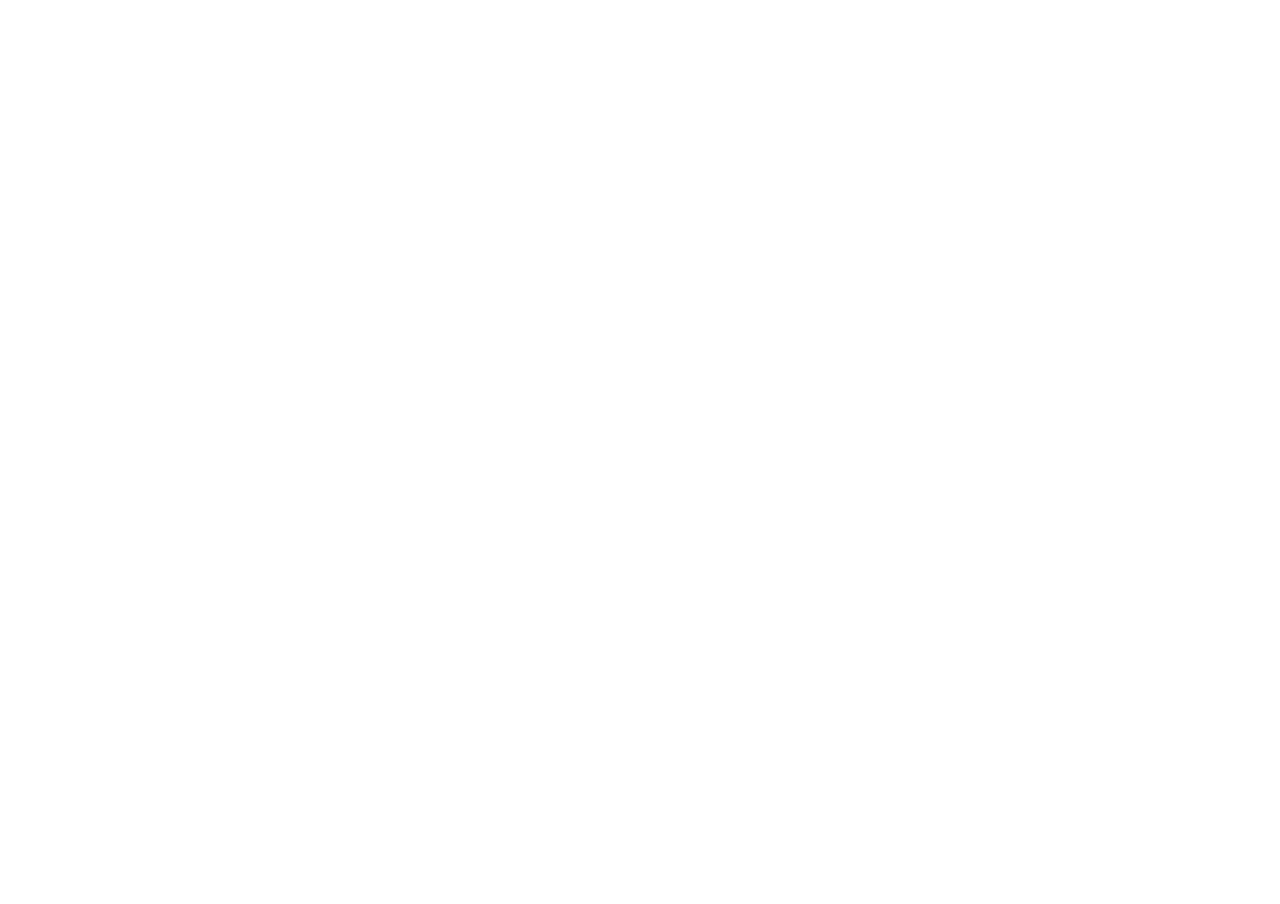
==== index.html @ ad53be05 "Create index.html" ====
<!DOCTYPE html>
<html lang="en">
<head>
  <meta charset="UTF-8">
  <meta name="viewport" content="width=device-width, initial-scale=1.0">
  <title>Colouring Duebendorf</title>
  <style>
    html, body {
      margin: 0;
      padding: 0;
      height: 100%;
      overflow: hidden;
    }
    iframe {
      width: 100%;
      height: 100%;
      border: none;
    }
    #loader {
      position: absolute;
      top: 50%;
      left: 50%;
      transform: translate(-50%, -50%);
      font-family: Arial, sans-serif;
    }
  </style>
</head>
<body>
  <div id="loader">Loading...</div>
  <iframe src="https://experience.arcgis.com/experience/f2bbd7973dbb49a999b37b72c0973015" title="Your App Name" onload="document.getElementById('loader').style.display='none';"></iframe>
</body>
</html>
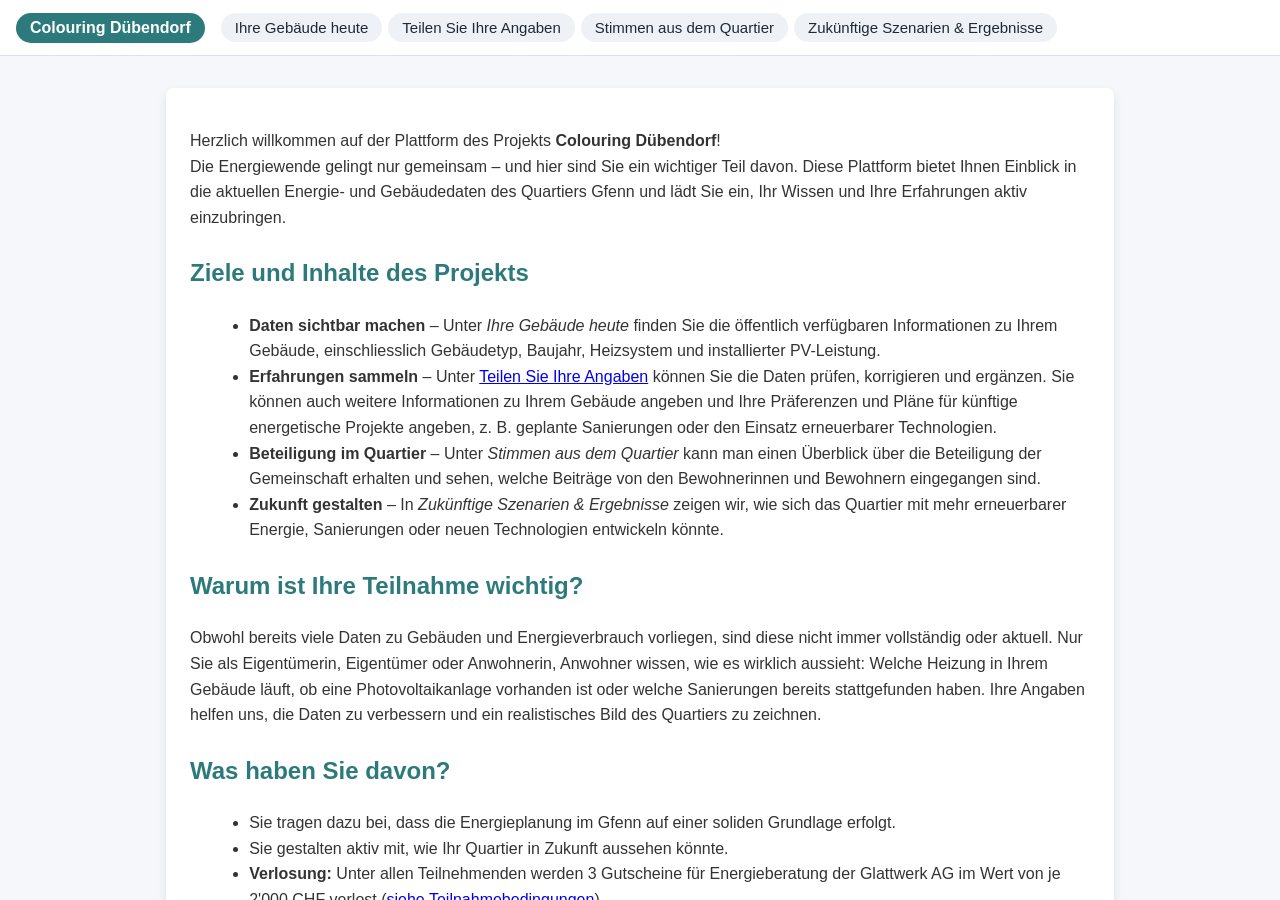
==== commit e5a4d363: "Make the GitHub-Pages-only platform the default; move old version to /v1/ - New static site (from /t" ====
--- a/index.html
+++ b/index.html
@@ -1,32 +1,114 @@
 <!DOCTYPE html>
-<html lang="en">
+<html lang="de">
 <head>
   <meta charset="UTF-8">
   <meta name="viewport" content="width=device-width, initial-scale=1.0">
-  <title>Colouring Duebendorf</title>
-  <style>
-    html, body {
-      margin: 0;
-      padding: 0;
-      height: 100%;
-      overflow: hidden;
-    }
-    iframe {
-      width: 100%;
-      height: 100%;
-      border: none;
-    }
-    #loader {
-      position: absolute;
-      top: 50%;
-      left: 50%;
-      transform: translate(-50%, -50%);
-      font-family: Arial, sans-serif;
-    }
-  </style>
+  <title>Colouring Dübendorf</title>
+  <meta name="description" content="Colouring Dübendorf – Energie- und Gebäudedaten des Quartiers Gfenn">
+  <link rel="stylesheet" href="assets/vendor/leaflet-1.9.4/leaflet.css">
+  <link rel="stylesheet" href="assets/site.css">
 </head>
 <body>
-  <div id="loader">Loading...</div>
-  <iframe src="https://experience.arcgis.com/experience/f2bbd7973dbb49a999b37b72c0973015" title="Your App Name" onload="document.getElementById('loader').style.display='none';"></iframe>
+  <header class="site-header">
+    <a class="brand" href="#projekt">Colouring Dübendorf</a>
+    <nav class="main-nav" aria-label="Hauptnavigation">
+      <a href="#gebaeude">Ihre Gebäude heute</a>
+      <a href="#umfrage">Teilen Sie Ihre Angaben</a>
+      <a href="#stimmen">Stimmen aus dem Quartier</a>
+      <a href="#szenarien">Zukünftige Szenarien &amp; Ergebnisse</a>
+    </nav>
+  </header>
+
+  <main>
+    <!-- Über das Projekt -->
+    <section id="page-projekt" class="page page-iframe" data-page="projekt">
+      <iframe class="page-frame" src="intoduction.html" title="Über das Projekt"></iframe>
+    </section>
+
+    <!-- Ihre Gebäude heute -->
+    <section id="page-gebaeude" class="map-page" data-page="gebaeude">
+      <div class="tabs" role="tablist" aria-label="Thema">
+        <button role="tab" data-theme="typ">Gebäudetyp</button>
+        <button role="tab" data-theme="baujahr">Baujahr</button>
+        <button role="tab" data-theme="heizung">Heizungsart</button>
+        <button role="tab" data-theme="pv">Photovoltaik</button>
+      </div>
+      <div class="map-layout">
+        <aside class="sidebar">
+          <h2 id="gebaeude-chart-title"></h2>
+          <p class="note" id="gebaeude-chart-note"></p>
+          <div class="chart-box" id="gebaeude-chart-box"><canvas id="gebaeude-chart"></canvas></div>
+          <details class="table-view"><summary>Daten als Tabelle</summary><div id="gebaeude-table"></div></details>
+          <p class="source" id="gebaeude-source"></p>
+        </aside>
+        <div class="map" id="map-gebaeude" role="region" aria-label="Karte Gebäude"></div>
+      </div>
+    </section>
+
+    <!-- Teilen Sie Ihre Angaben -->
+    <section id="page-umfrage" class="page text-page" data-page="umfrage">
+      <article>
+        <h1>Teilen Sie Ihre Angaben</h1>
+        <div class="callout">
+          <p><strong>Die Umfrage ist abgeschlossen.</strong></p>
+          <p>Die Rückmeldungen der Bewohnerschaft flossen bis Ende 2025 direkt in das Projekt ein. Insgesamt gingen 69 Rückmeldungen ein. Vielen Dank für Ihre Unterstützung!</p>
+        </div>
+        <p>Eine Übersicht über die Beteiligung finden Sie unter <a href="#stimmen">Stimmen aus dem Quartier</a>, erste Ergebnisse unter <a href="#szenarien">Zukünftige Szenarien &amp; Ergebnisse</a>.</p>
+        <p>Bei Fragen wenden Sie sich gerne an das <a href="intoduction.html" target="_blank">Projektteam</a>.</p>
+      </article>
+    </section>
+
+    <!-- Stimmen aus dem Quartier -->
+    <section id="page-stimmen" class="map-page" data-page="stimmen">
+      <div class="map-layout">
+        <aside class="sidebar">
+          <h2>Sind die öffentlichen Daten korrekt?</h2>
+          <p class="note" id="stimmen-note"></p>
+          <div class="chart-box" id="stimmen-chart-box"><canvas id="stimmen-chart"></canvas></div>
+          <details class="table-view"><summary>Daten als Tabelle</summary><div id="stimmen-table"></div></details>
+          <p class="source">Die Karte zeigt, für welche Gebäude Umfrageantworten eingegangen sind. Es werden keine Einzelantworten angezeigt.</p>
+        </aside>
+        <div class="map" id="map-stimmen" role="region" aria-label="Karte Umfrageantworten"></div>
+      </div>
+    </section>
+
+    <!-- Zukünftige Szenarien & Ergebnisse -->
+    <section id="page-szenarien" class="page text-page" data-page="szenarien">
+      <article>
+        <h1>Fortschritte und Ergebnisse auf dem Weg zu einem nachhaltigen Quartier Gfenn</h1>
+        <p><em>Projektlaufzeit: Okt. 2024 – Jul. 2026 · Urban Energy Systems Laboratory, Empa</em></p>
+
+        <h2>Ergebnisse der Umfrage im Quartier Gfenn</h2>
+        <ul>
+          <li><strong>Datenqualität:</strong> Dass rund 40&nbsp;% der Teilnehmenden Gebäudeangaben korrigiert haben, unterstreicht die Relevanz des Feedbacks aus der Bevölkerung.</li>
+          <li><strong>Gemeinschaftliche Energielösungen:</strong> Über 65&nbsp;% interessieren sich für lokale Lösungen wie Energiegemeinschaften.</li>
+          <li><strong>Energiewende:</strong> 55&nbsp;% unterstützen die nachhaltige Transformation; 26&nbsp;% sehen Gfenn in einer Vorreiterrolle.</li>
+        </ul>
+
+        <h2>Vorläufige Ergebnisse der Energiesystemanalyse</h2>
+        <ul>
+          <li>Es wurden drei Szenarien verglichen: ein Basisszenario, ein kostenoptimiertes Szenario und ein emissionsoptimiertes Szenario.</li>
+          <li><strong>Kostenoptimiert:</strong> Gebäudemassnahmen können die Kosten um bis zu 15&nbsp;% und die CO₂-Emissionen um rund 40&nbsp;% senken, erfordern jedoch höhere Anfangsinvestitionen.</li>
+          <li><strong>Emissionsoptimiert:</strong> Mit weitergehenden Investitionen lassen sich die CO₂-Emissionen um bis zu 70&nbsp;% reduzieren.</li>
+        </ul>
+
+        <h2>Zusammenfassung &amp; Ausblick</h2>
+        <ul>
+          <li>Die Rückmeldungen aus der Bewohnerschaft verbessern die Datenqualität und stärken die Energiesystemmodellierung.</li>
+          <li>In der nächsten Projektphase werden verschiedene zukünftige Energieszenarien für Gfenn analysiert, um Kosten, Emissionen und Technologieoptionen zu bewerten und um fundierte sowie transparente Planungsentscheidungen zu unterstützen.</li>
+        </ul>
+
+        <h2>Projektposter</h2>
+        <p>Alle Grafiken und Kennzahlen finden Sie im <a href="GV_Gfenn_Project_Poster_2026_v1b.pdf" target="_blank">Projektposter (PDF, 3.4&nbsp;MB)</a>.</p>
+        <object class="poster-frame" data="GV_Gfenn_Project_Poster_2026_v1b.pdf" type="application/pdf" aria-label="Projektposter">
+          <p><a href="GV_Gfenn_Project_Poster_2026_v1b.pdf" target="_blank">Projektposter öffnen</a></p>
+        </object>
+      </article>
+    </section>
+  </main>
+
+  <script src="assets/vendor/leaflet-1.9.4/leaflet.js"></script>
+  <script src="assets/vendor/chartjs-4.4.1/chart.umd.js"></script>
+  <script src="assets/app.js"></script>
 </body>
 </html>
--- a/assets/vendor/leaflet-1.9.4/leaflet.css
+++ b/assets/vendor/leaflet-1.9.4/leaflet.css
@@ -0,0 +1,661 @@
+/* required styles */
+
+.leaflet-pane,
+.leaflet-tile,
+.leaflet-marker-icon,
+.leaflet-marker-shadow,
+.leaflet-tile-container,
+.leaflet-pane > svg,
+.leaflet-pane > canvas,
+.leaflet-zoom-box,
+.leaflet-image-layer,
+.leaflet-layer {
+	position: absolute;
+	left: 0;
+	top: 0;
+	}
+.leaflet-container {
+	overflow: hidden;
+	}
+.leaflet-tile,
+.leaflet-marker-icon,
+.leaflet-marker-shadow {
+	-webkit-user-select: none;
+	   -moz-user-select: none;
+	        user-select: none;
+	  -webkit-user-drag: none;
+	}
+/* Prevents IE11 from highlighting tiles in blue */
+.leaflet-tile::selection {
+	background: transparent;
+}
+/* Safari renders non-retina tile on retina better with this, but Chrome is worse */
+.leaflet-safari .leaflet-tile {
+	image-rendering: -webkit-optimize-contrast;
+	}
+/* hack that prevents hw layers "stretching" when loading new tiles */
+.leaflet-safari .leaflet-tile-container {
+	width: 1600px;
+	height: 1600px;
+	-webkit-transform-origin: 0 0;
+	}
+.leaflet-marker-icon,
+.leaflet-marker-shadow {
+	display: block;
+	}
+/* .leaflet-container svg: reset svg max-width decleration shipped in Joomla! (joomla.org) 3.x */
+/* .leaflet-container img: map is broken in FF if you have max-width: 100% on tiles */
+.leaflet-container .leaflet-overlay-pane svg {
+	max-width: none !important;
+	max-height: none !important;
+	}
+.leaflet-container .leaflet-marker-pane img,
+.leaflet-container .leaflet-shadow-pane img,
+.leaflet-container .leaflet-tile-pane img,
+.leaflet-container img.leaflet-image-layer,
+.leaflet-container .leaflet-tile {
+	max-width: none !important;
+	max-height: none !important;
+	width: auto;
+	padding: 0;
+	}
+
+.leaflet-container img.leaflet-tile {
+	/* See: https://bugs.chromium.org/p/chromium/issues/detail?id=600120 */
+	mix-blend-mode: plus-lighter;
+}
+
+.leaflet-container.leaflet-touch-zoom {
+	-ms-touch-action: pan-x pan-y;
+	touch-action: pan-x pan-y;
+	}
+.leaflet-container.leaflet-touch-drag {
+	-ms-touch-action: pinch-zoom;
+	/* Fallback for FF which doesn't support pinch-zoom */
+	touch-action: none;
+	touch-action: pinch-zoom;
+}
+.leaflet-container.leaflet-touch-drag.leaflet-touch-zoom {
+	-ms-touch-action: none;
+	touch-action: none;
+}
+.leaflet-container {
+	-webkit-tap-highlight-color: transparent;
+}
+.leaflet-container a {
+	-webkit-tap-highlight-color: rgba(51, 181, 229, 0.4);
+}
+.leaflet-tile {
+	filter: inherit;
+	visibility: hidden;
+	}
+.leaflet-tile-loaded {
+	visibility: inherit;
+	}
+.leaflet-zoom-box {
+	width: 0;
+	height: 0;
+	-moz-box-sizing: border-box;
+	     box-sizing: border-box;
+	z-index: 800;
+	}
+/* workaround for https://bugzilla.mozilla.org/show_bug.cgi?id=888319 */
+.leaflet-overlay-pane svg {
+	-moz-user-select: none;
+	}
+
+.leaflet-pane         { z-index: 400; }
+
+.leaflet-tile-pane    { z-index: 200; }
+.leaflet-overlay-pane { z-index: 400; }
+.leaflet-shadow-pane  { z-index: 500; }
+.leaflet-marker-pane  { z-index: 600; }
+.leaflet-tooltip-pane   { z-index: 650; }
+.leaflet-popup-pane   { z-index: 700; }
+
+.leaflet-map-pane canvas { z-index: 100; }
+.leaflet-map-pane svg    { z-index: 200; }
+
+.leaflet-vml-shape {
+	width: 1px;
+	height: 1px;
+	}
+.lvml {
+	behavior: url(#default#VML);
+	display: inline-block;
+	position: absolute;
+	}
+
+
+/* control positioning */
+
+.leaflet-control {
+	position: relative;
+	z-index: 800;
+	pointer-events: visiblePainted; /* IE 9-10 doesn't have auto */
+	pointer-events: auto;
+	}
+.leaflet-top,
+.leaflet-bottom {
+	position: absolute;
+	z-index: 1000;
+	pointer-events: none;
+	}
+.leaflet-top {
+	top: 0;
+	}
+.leaflet-right {
+	right: 0;
+	}
+.leaflet-bottom {
+	bottom: 0;
+	}
+.leaflet-left {
+	left: 0;
+	}
+.leaflet-control {
+	float: left;
+	clear: both;
+	}
+.leaflet-right .leaflet-control {
+	float: right;
+	}
+.leaflet-top .leaflet-control {
+	margin-top: 10px;
+	}
+.leaflet-bottom .leaflet-control {
+	margin-bottom: 10px;
+	}
+.leaflet-left .leaflet-control {
+	margin-left: 10px;
+	}
+.leaflet-right .leaflet-control {
+	margin-right: 10px;
+	}
+
+
+/* zoom and fade animations */
+
+.leaflet-fade-anim .leaflet-popup {
+	opacity: 0;
+	-webkit-transition: opacity 0.2s linear;
+	   -moz-transition: opacity 0.2s linear;
+	        transition: opacity 0.2s linear;
+	}
+.leaflet-fade-anim .leaflet-map-pane .leaflet-popup {
+	opacity: 1;
+	}
+.leaflet-zoom-animated {
+	-webkit-transform-origin: 0 0;
+	    -ms-transform-origin: 0 0;
+	        transform-origin: 0 0;
+	}
+svg.leaflet-zoom-animated {
+	will-change: transform;
+}
+
+.leaflet-zoom-anim .leaflet-zoom-animated {
+	-webkit-transition: -webkit-transform 0.25s cubic-bezier(0,0,0.25,1);
+	   -moz-transition:    -moz-transform 0.25s cubic-bezier(0,0,0.25,1);
+	        transition:         transform 0.25s cubic-bezier(0,0,0.25,1);
+	}
+.leaflet-zoom-anim .leaflet-tile,
+.leaflet-pan-anim .leaflet-tile {
+	-webkit-transition: none;
+	   -moz-transition: none;
+	        transition: none;
+	}
+
+.leaflet-zoom-anim .leaflet-zoom-hide {
+	visibility: hidden;
+	}
+
+
+/* cursors */
+
+.leaflet-interactive {
+	cursor: pointer;
+	}
+.leaflet-grab {
+	cursor: -webkit-grab;
+	cursor:    -moz-grab;
+	cursor:         grab;
+	}
+.leaflet-crosshair,
+.leaflet-crosshair .leaflet-interactive {
+	cursor: crosshair;
+	}
+.leaflet-popup-pane,
+.leaflet-control {
+	cursor: auto;
+	}
+.leaflet-dragging .leaflet-grab,
+.leaflet-dragging .leaflet-grab .leaflet-interactive,
+.leaflet-dragging .leaflet-marker-draggable {
+	cursor: move;
+	cursor: -webkit-grabbing;
+	cursor:    -moz-grabbing;
+	cursor:         grabbing;
+	}
+
+/* marker & overlays interactivity */
+.leaflet-marker-icon,
+.leaflet-marker-shadow,
+.leaflet-image-layer,
+.leaflet-pane > svg path,
+.leaflet-tile-container {
+	pointer-events: none;
+	}
+
+.leaflet-marker-icon.leaflet-interactive,
+.leaflet-image-layer.leaflet-interactive,
+.leaflet-pane > svg path.leaflet-interactive,
+svg.leaflet-image-layer.leaflet-interactive path {
+	pointer-events: visiblePainted; /* IE 9-10 doesn't have auto */
+	pointer-events: auto;
+	}
+
+/* visual tweaks */
+
+.leaflet-container {
+	background: #ddd;
+	outline-offset: 1px;
+	}
+.leaflet-container a {
+	color: #0078A8;
+	}
+.leaflet-zoom-box {
+	border: 2px dotted #38f;
+	background: rgba(255,255,255,0.5);
+	}
+
+
+/* general typography */
+.leaflet-container {
+	font-family: "Helvetica Neue", Arial, Helvetica, sans-serif;
+	font-size: 12px;
+	font-size: 0.75rem;
+	line-height: 1.5;
+	}
+
+
+/* general toolbar styles */
+
+.leaflet-bar {
+	box-shadow: 0 1px 5px rgba(0,0,0,0.65);
+	border-radius: 4px;
+	}
+.leaflet-bar a {
+	background-color: #fff;
+	border-bottom: 1px solid #ccc;
+	width: 26px;
+	height: 26px;
+	line-height: 26px;
+	display: block;
+	text-align: center;
+	text-decoration: none;
+	color: black;
+	}
+.leaflet-bar a,
+.leaflet-control-layers-toggle {
+	background-position: 50% 50%;
+	background-repeat: no-repeat;
+	display: block;
+	}
+.leaflet-bar a:hover,
+.leaflet-bar a:focus {
+	background-color: #f4f4f4;
+	}
+.leaflet-bar a:first-child {
+	border-top-left-radius: 4px;
+	border-top-right-radius: 4px;
+	}
+.leaflet-bar a:last-child {
+	border-bottom-left-radius: 4px;
+	border-bottom-right-radius: 4px;
+	border-bottom: none;
+	}
+.leaflet-bar a.leaflet-disabled {
+	cursor: default;
+	background-color: #f4f4f4;
+	color: #bbb;
+	}
+
+.leaflet-touch .leaflet-bar a {
+	width: 30px;
+	height: 30px;
+	line-height: 30px;
+	}
+.leaflet-touch .leaflet-bar a:first-child {
+	border-top-left-radius: 2px;
+	border-top-right-radius: 2px;
+	}
+.leaflet-touch .leaflet-bar a:last-child {
+	border-bottom-left-radius: 2px;
+	border-bottom-right-radius: 2px;
+	}
+
+/* zoom control */
+
+.leaflet-control-zoom-in,
+.leaflet-control-zoom-out {
+	font: bold 18px 'Lucida Console', Monaco, monospace;
+	text-indent: 1px;
+	}
+
+.leaflet-touch .leaflet-control-zoom-in, .leaflet-touch .leaflet-control-zoom-out  {
+	font-size: 22px;
+	}
+
+
+/* layers control */
+
+.leaflet-control-layers {
+	box-shadow: 0 1px 5px rgba(0,0,0,0.4);
+	background: #fff;
+	border-radius: 5px;
+	}
+.leaflet-control-layers-toggle {
+	background-image: url(images/layers.png);
+	width: 36px;
+	height: 36px;
+	}
+.leaflet-retina .leaflet-control-layers-toggle {
+	background-image: url(images/layers-2x.png);
+	background-size: 26px 26px;
+	}
+.leaflet-touch .leaflet-control-layers-toggle {
+	width: 44px;
+	height: 44px;
+	}
+.leaflet-control-layers .leaflet-control-layers-list,
+.leaflet-control-layers-expanded .leaflet-control-layers-toggle {
+	display: none;
+	}
+.leaflet-control-layers-expanded .leaflet-control-layers-list {
+	display: block;
+	position: relative;
+	}
+.leaflet-control-layers-expanded {
+	padding: 6px 10px 6px 6px;
+	color: #333;
+	background: #fff;
+	}
+.leaflet-control-layers-scrollbar {
+	overflow-y: scroll;
+	overflow-x: hidden;
+	padding-right: 5px;
+	}
+.leaflet-control-layers-selector {
+	margin-top: 2px;
+	position: relative;
+	top: 1px;
+	}
+.leaflet-control-layers label {
+	display: block;
+	font-size: 13px;
+	font-size: 1.08333em;
+	}
+.leaflet-control-layers-separator {
+	height: 0;
+	border-top: 1px solid #ddd;
+	margin: 5px -10px 5px -6px;
+	}
+
+/* Default icon URLs */
+.leaflet-default-icon-path { /* used only in path-guessing heuristic, see L.Icon.Default */
+	background-image: url(images/marker-icon.png);
+	}
+
+
+/* attribution and scale controls */
+
+.leaflet-container .leaflet-control-attribution {
+	background: #fff;
+	background: rgba(255, 255, 255, 0.8);
+	margin: 0;
+	}
+.leaflet-control-attribution,
+.leaflet-control-scale-line {
+	padding: 0 5px;
+	color: #333;
+	line-height: 1.4;
+	}
+.leaflet-control-attribution a {
+	text-decoration: none;
+	}
+.leaflet-control-attribution a:hover,
+.leaflet-control-attribution a:focus {
+	text-decoration: underline;
+	}
+.leaflet-attribution-flag {
+	display: inline !important;
+	vertical-align: baseline !important;
+	width: 1em;
+	height: 0.6669em;
+	}
+.leaflet-left .leaflet-control-scale {
+	margin-left: 5px;
+	}
+.leaflet-bottom .leaflet-control-scale {
+	margin-bottom: 5px;
+	}
+.leaflet-control-scale-line {
+	border: 2px solid #777;
+	border-top: none;
+	line-height: 1.1;
+	padding: 2px 5px 1px;
+	white-space: nowrap;
+	-moz-box-sizing: border-box;
+	     box-sizing: border-box;
+	background: rgba(255, 255, 255, 0.8);
+	text-shadow: 1px 1px #fff;
+	}
+.leaflet-control-scale-line:not(:first-child) {
+	border-top: 2px solid #777;
+	border-bottom: none;
+	margin-top: -2px;
+	}
+.leaflet-control-scale-line:not(:first-child):not(:last-child) {
+	border-bottom: 2px solid #777;
+	}
+
+.leaflet-touch .leaflet-control-attribution,
+.leaflet-touch .leaflet-control-layers,
+.leaflet-touch .leaflet-bar {
+	box-shadow: none;
+	}
+.leaflet-touch .leaflet-control-layers,
+.leaflet-touch .leaflet-bar {
+	border: 2px solid rgba(0,0,0,0.2);
+	background-clip: padding-box;
+	}
+
+
+/* popup */
+
+.leaflet-popup {
+	position: absolute;
+	text-align: center;
+	margin-bottom: 20px;
+	}
+.leaflet-popup-content-wrapper {
+	padding: 1px;
+	text-align: left;
+	border-radius: 12px;
+	}
+.leaflet-popup-content {
+	margin: 13px 24px 13px 20px;
+	line-height: 1.3;
+	font-size: 13px;
+	font-size: 1.08333em;
+	min-height: 1px;
+	}
+.leaflet-popup-content p {
+	margin: 17px 0;
+	margin: 1.3em 0;
+	}
+.leaflet-popup-tip-container {
+	width: 40px;
+	height: 20px;
+	position: absolute;
+	left: 50%;
+	margin-top: -1px;
+	margin-left: -20px;
+	overflow: hidden;
+	pointer-events: none;
+	}
+.leaflet-popup-tip {
+	width: 17px;
+	height: 17px;
+	padding: 1px;
+
+	margin: -10px auto 0;
+	pointer-events: auto;
+
+	-webkit-transform: rotate(45deg);
+	   -moz-transform: rotate(45deg);
+	    -ms-transform: rotate(45deg);
+	        transform: rotate(45deg);
+	}
+.leaflet-popup-content-wrapper,
+.leaflet-popup-tip {
+	background: white;
+	color: #333;
+	box-shadow: 0 3px 14px rgba(0,0,0,0.4);
+	}
+.leaflet-container a.leaflet-popup-close-button {
+	position: absolute;
+	top: 0;
+	right: 0;
+	border: none;
+	text-align: center;
+	width: 24px;
+	height: 24px;
+	font: 16px/24px Tahoma, Verdana, sans-serif;
+	color: #757575;
+	text-decoration: none;
+	background: transparent;
+	}
+.leaflet-container a.leaflet-popup-close-button:hover,
+.leaflet-container a.leaflet-popup-close-button:focus {
+	color: #585858;
+	}
+.leaflet-popup-scrolled {
+	overflow: auto;
+	}
+
+.leaflet-oldie .leaflet-popup-content-wrapper {
+	-ms-zoom: 1;
+	}
+.leaflet-oldie .leaflet-popup-tip {
+	width: 24px;
+	margin: 0 auto;
+
+	-ms-filter: "progid:DXImageTransform.Microsoft.Matrix(M11=0.70710678, M12=0.70710678, M21=-0.70710678, M22=0.70710678)";
+	filter: progid:DXImageTransform.Microsoft.Matrix(M11=0.70710678, M12=0.70710678, M21=-0.70710678, M22=0.70710678);
+	}
+
+.leaflet-oldie .leaflet-control-zoom,
+.leaflet-oldie .leaflet-control-layers,
+.leaflet-oldie .leaflet-popup-content-wrapper,
+.leaflet-oldie .leaflet-popup-tip {
+	border: 1px solid #999;
+	}
+
+
+/* div icon */
+
+.leaflet-div-icon {
+	background: #fff;
+	border: 1px solid #666;
+	}
+
+
+/* Tooltip */
+/* Base styles for the element that has a tooltip */
+.leaflet-tooltip {
+	position: absolute;
+	padding: 6px;
+	background-color: #fff;
+	border: 1px solid #fff;
+	border-radius: 3px;
+	color: #222;
+	white-space: nowrap;
+	-webkit-user-select: none;
+	-moz-user-select: none;
+	-ms-user-select: none;
+	user-select: none;
+	pointer-events: none;
+	box-shadow: 0 1px 3px rgba(0,0,0,0.4);
+	}
+.leaflet-tooltip.leaflet-interactive {
+	cursor: pointer;
+	pointer-events: auto;
+	}
+.leaflet-tooltip-top:before,
+.leaflet-tooltip-bottom:before,
+.leaflet-tooltip-left:before,
+.leaflet-tooltip-right:before {
+	position: absolute;
+	pointer-events: none;
+	border: 6px solid transparent;
+	background: transparent;
+	content: "";
+	}
+
+/* Directions */
+
+.leaflet-tooltip-bottom {
+	margin-top: 6px;
+}
+.leaflet-tooltip-top {
+	margin-top: -6px;
+}
+.leaflet-tooltip-bottom:before,
+.leaflet-tooltip-top:before {
+	left: 50%;
+	margin-left: -6px;
+	}
+.leaflet-tooltip-top:before {
+	bottom: 0;
+	margin-bottom: -12px;
+	border-top-color: #fff;
+	}
+.leaflet-tooltip-bottom:before {
+	top: 0;
+	margin-top: -12px;
+	margin-left: -6px;
+	border-bottom-color: #fff;
+	}
+.leaflet-tooltip-left {
+	margin-left: -6px;
+}
+.leaflet-tooltip-right {
+	margin-left: 6px;
+}
+.leaflet-tooltip-left:before,
+.leaflet-tooltip-right:before {
+	top: 50%;
+	margin-top: -6px;
+	}
+.leaflet-tooltip-left:before {
+	right: 0;
+	margin-right: -12px;
+	border-left-color: #fff;
+	}
+.leaflet-tooltip-right:before {
+	left: 0;
+	margin-left: -12px;
+	border-right-color: #fff;
+	}
+
+/* Printing */
+
+@media print {
+	/* Prevent printers from removing background-images of controls. */
+	.leaflet-control {
+		-webkit-print-color-adjust: exact;
+		print-color-adjust: exact;
+		}
+	}
--- a/assets/site.css
+++ b/assets/site.css
@@ -0,0 +1,201 @@
+:root {
+  --brand: #2c7a7b;
+  --brand-dark: #225f60;
+  --brand-tint: #e6fffa;
+  --surface: #ffffff;
+  --page: #f5f7fa;
+  --ink: #1f2933;
+  --ink-2: #52606d;
+  --ink-3: #7b8794;
+  --line: #d9e2ec;
+  --header-h: 56px;
+  --sidebar-w: 360px;
+  font-family: Arial, Helvetica, sans-serif;
+  color: var(--ink);
+}
+
+* { box-sizing: border-box; }
+
+html, body {
+  margin: 0;
+  height: 100%;
+  background: var(--page);
+}
+
+/* ---------- header & navigation ---------- */
+.site-header {
+  position: sticky;
+  top: 0;
+  z-index: 1000;
+  display: flex;
+  align-items: center;
+  gap: 16px;
+  height: var(--header-h);
+  padding: 0 16px;
+  background: var(--surface);
+  border-bottom: 1px solid var(--line);
+}
+.brand {
+  flex: none;
+  display: inline-flex;
+  align-items: center;
+  gap: 8px;
+  padding: 6px 14px;
+  border-radius: 999px;
+  background: var(--brand);
+  color: #fff;
+  font-weight: bold;
+  text-decoration: none;
+  white-space: nowrap;
+}
+.brand:hover { background: var(--brand-dark); }
+.main-nav {
+  min-width: 0;
+  display: flex;
+  gap: 6px;
+  overflow-x: auto;
+  scrollbar-width: none;
+}
+.main-nav::-webkit-scrollbar { display: none; }
+.main-nav a {
+  flex: none;
+  padding: 6px 14px;
+  border-radius: 999px;
+  background: #eef2f6;
+  color: var(--ink);
+  font-size: 15px;
+  text-decoration: none;
+  white-space: nowrap;
+}
+.main-nav a:hover { background: #dde5ee; }
+.main-nav a[aria-current="page"] { background: var(--brand); color: #fff; }
+
+/* ---------- pages ---------- */
+main { height: calc(100% - var(--header-h)); }
+.page { display: none; height: 100%; }
+.page.active { display: block; }
+.page-frame { width: 100%; height: 100%; border: 0; display: block; }
+
+/* map pages: optional tab row, then sidebar + map */
+.map-page { display: none; flex-direction: column; height: 100%; }
+.map-page.active { display: flex; }
+.tabs {
+  display: flex;
+  gap: 4px;
+  padding: 8px 16px 0;
+  background: var(--surface);
+  border-bottom: 1px solid var(--line);
+  overflow-x: auto;
+}
+.tabs button {
+  flex: none;
+  padding: 8px 16px;
+  border: 0;
+  border-bottom: 3px solid transparent;
+  background: none;
+  color: var(--ink-2);
+  font: inherit;
+  cursor: pointer;
+}
+.tabs button:hover { color: var(--ink); }
+.tabs button[aria-selected="true"] {
+  border-bottom-color: var(--brand);
+  color: var(--ink);
+  font-weight: bold;
+}
+.map-layout { flex: 1; display: flex; min-height: 0; }
+.sidebar {
+  flex: none;
+  width: var(--sidebar-w);
+  overflow-y: auto;
+  padding: 16px;
+  background: var(--surface);
+  border-right: 1px solid var(--line);
+}
+.sidebar h2 { margin: 0 0 4px; font-size: 16px; }
+.sidebar .note { margin: 0 0 12px; color: var(--ink-2); font-size: 13px; }
+.sidebar .source { margin: 12px 0 0; color: var(--ink-3); font-size: 12px; }
+.chart-box { position: relative; width: 100%; }
+.map { flex: 1; min-width: 0; background: #e9edf1; }
+
+details.table-view { margin-top: 12px; font-size: 13px; }
+details.table-view summary { cursor: pointer; color: var(--brand); }
+details.table-view table { width: 100%; margin-top: 6px; border-collapse: collapse; }
+details.table-view th, details.table-view td {
+  padding: 3px 4px;
+  border-bottom: 1px solid var(--line);
+  text-align: left;
+}
+details.table-view td.num, details.table-view th.num { text-align: right; font-variant-numeric: tabular-nums; }
+
+/* ---------- map controls ---------- */
+.legend {
+  max-height: 50vh;
+  overflow-y: auto;
+  padding: 8px 10px;
+  background: rgba(255, 255, 255, 0.95);
+  border-radius: 6px;
+  box-shadow: 0 1px 4px rgba(0, 0, 0, 0.25);
+  font-size: 13px;
+  line-height: 1.5;
+}
+.legend h3 { margin: 0 0 4px; font-size: 13px; }
+.legend .row { display: flex; align-items: center; gap: 6px; }
+.legend .swatch {
+  flex: none;
+  width: 14px;
+  height: 14px;
+  border-radius: 3px;
+  border: 1px solid rgba(0, 0, 0, 0.25);
+}
+.legend .ramp { width: 160px; height: 12px; border-radius: 3px; border: 1px solid rgba(0, 0, 0, 0.2); }
+.legend .ramp-labels { display: flex; justify-content: space-between; color: var(--ink-2); font-size: 12px; }
+.legend .line-swatch { flex: none; width: 14px; height: 0; border-top: 2px dashed #000; }
+
+.popup-table { border-collapse: collapse; font-size: 13px; }
+.popup-table th { padding: 2px 10px 2px 0; color: var(--ink-2); font-weight: normal; text-align: left; vertical-align: top; }
+.popup-table td { padding: 2px 0; }
+.leaflet-popup-content h4 { margin: 0 0 6px; font-size: 14px; }
+
+/* ---------- text pages ---------- */
+.text-page { height: 100%; overflow-y: auto; }
+.text-page article {
+  max-width: 900px;
+  margin: 2rem auto;
+  padding: 1.5rem;
+  background: var(--surface);
+  border-radius: 8px;
+  box-shadow: 0 4px 10px rgba(0, 0, 0, 0.1);
+  line-height: 1.6;
+}
+.text-page h1 { margin-top: 0; color: var(--brand); font-size: 1.6rem; }
+.text-page h2 { color: var(--brand); font-size: 1.2rem; margin-top: 1.5rem; }
+.text-page a { color: var(--brand); }
+.callout {
+  margin: 1.5rem 0;
+  padding: 1rem;
+  background: var(--brand-tint);
+  border-left: 4px solid var(--brand);
+  border-radius: 4px;
+}
+.poster-frame {
+  width: 100%;
+  height: 80vh;
+  border: 1px solid var(--line);
+  border-radius: 4px;
+}
+
+/* ---------- small screens ---------- */
+@media (max-width: 760px) {
+  .site-header { gap: 8px; padding: 0 8px; }
+  .brand { padding: 6px 10px; font-size: 14px; }
+  .main-nav a { font-size: 14px; padding: 6px 10px; }
+  .map-page.active { height: auto; }
+  main { height: auto; }
+  .page.active.page-iframe { height: calc(100vh - var(--header-h)); }
+  .map-layout { flex-direction: column-reverse; }
+  .map { flex: none; height: 65vh; }
+  .sidebar { width: 100%; border-right: 0; border-top: 1px solid var(--line); }
+  .text-page article { margin: 1rem; padding: 1rem; }
+  .legend { max-height: 30vh; font-size: 12px; }
+}
